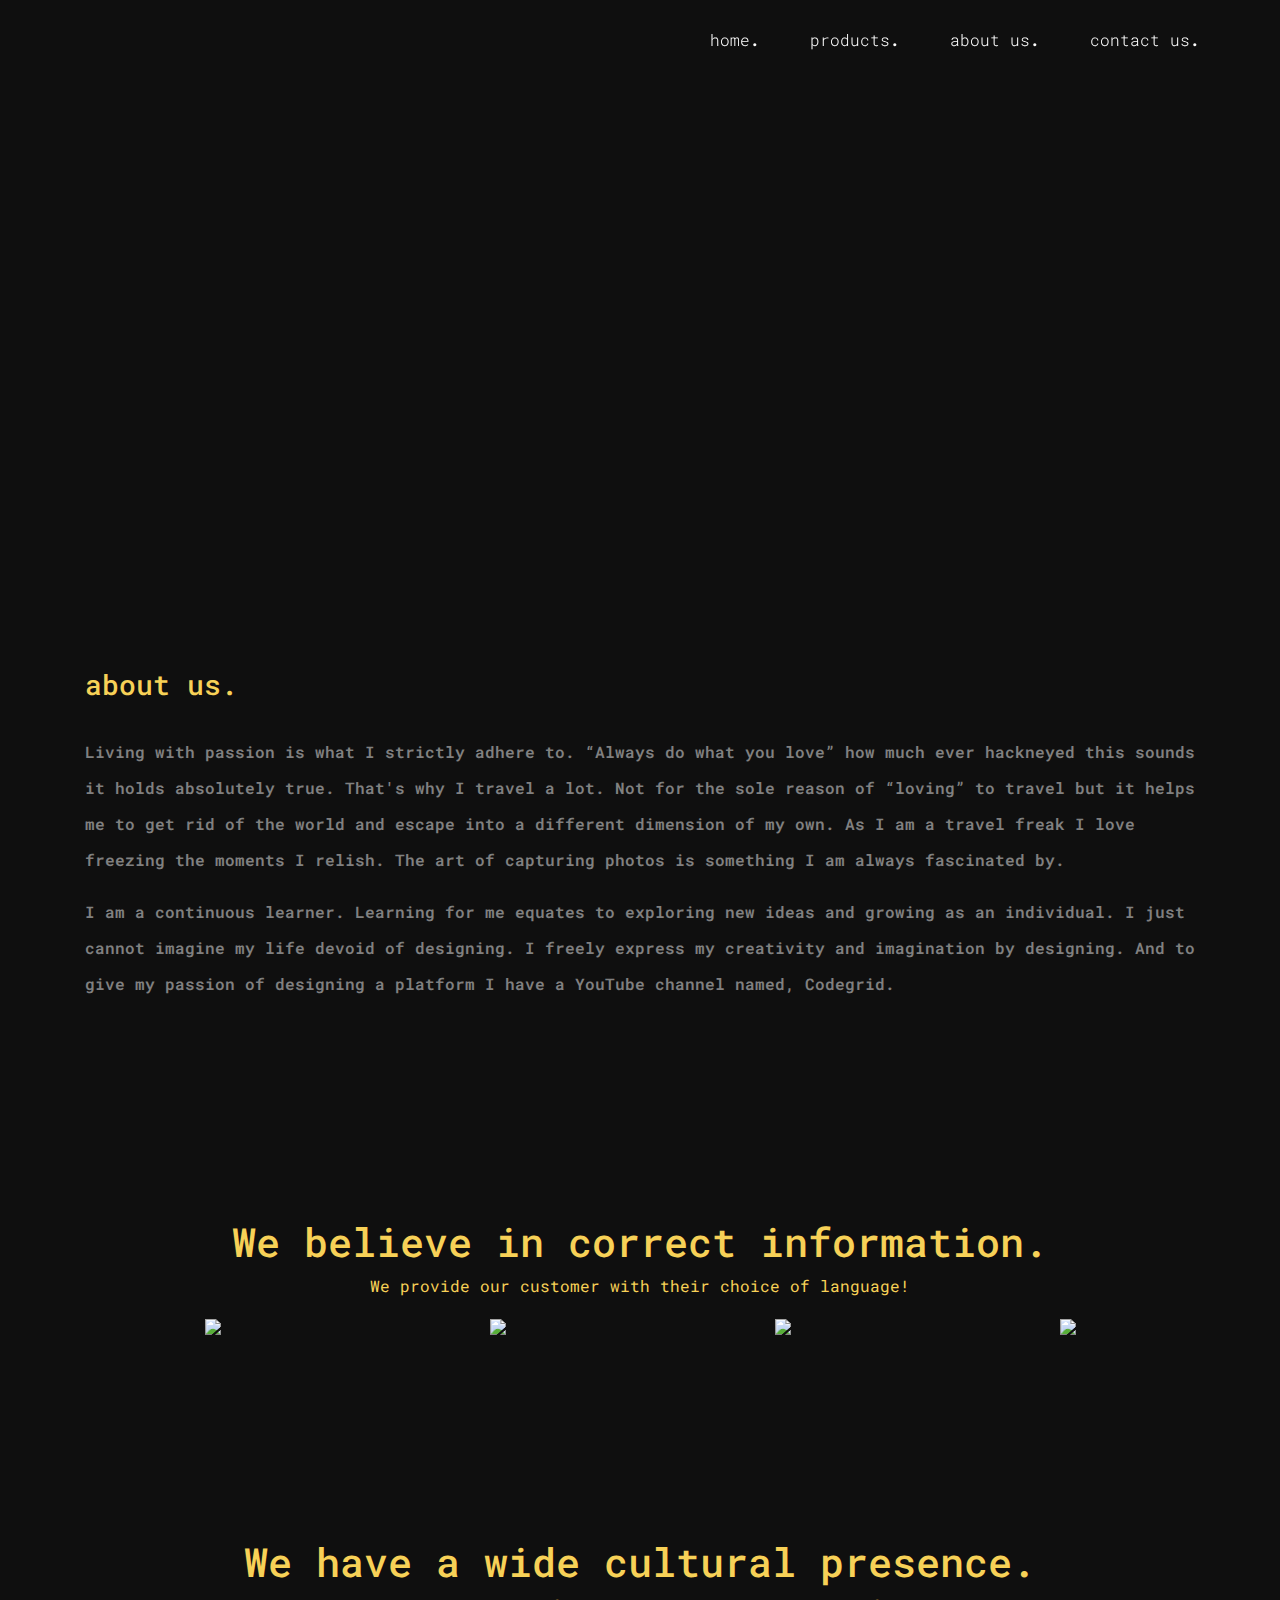
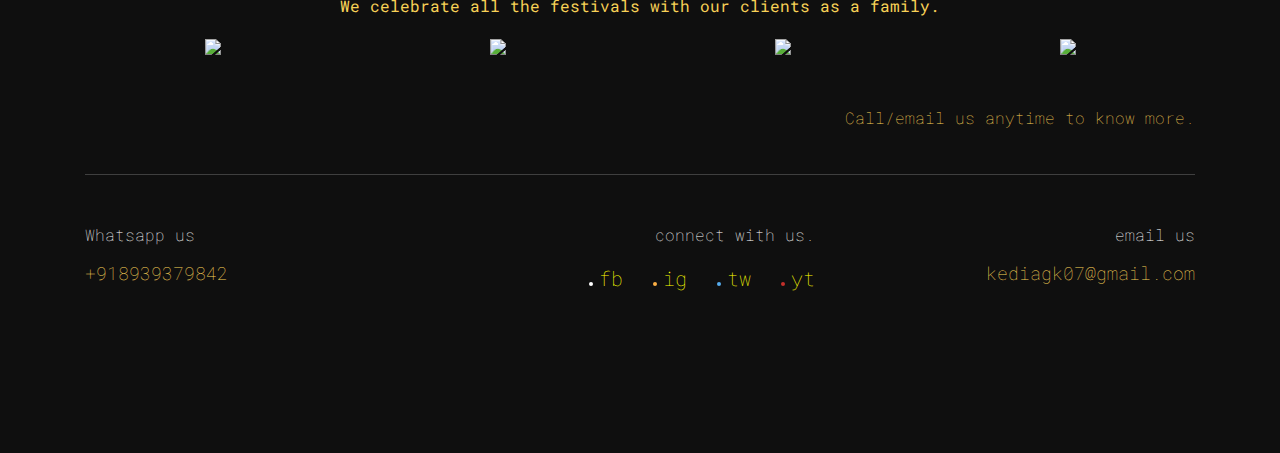
==== about.html @ b4d385b2 "Add files via upload" ====
<!DOCTYPE html>
<html lang="en">

<head>
  <meta charset="UTF-8">
  <meta name="viewport" content="width=device-width, initial-scale=1.0">
  <meta http-equiv="X-UA-Compatible" content="ie=edge">
  <meta name="author" content="harrnish">

  <title>About us Golden Jd</title>

  <!-- stylesheet -->
  <link rel="stylesheet" href="style.css">

  <!-- bootstrap cdns -->
  <link rel="stylesheet" href="https://stackpath.bootstrapcdn.com/bootstrap/4.3.1/css/bootstrap.min.css">
  <script src="https://stackpath.bootstrapcdn.com/bootstrap/4.3.1/js/bootstrap.min.js"></script>

  <!-- google fonts -->
  <link href="https://fonts.googleapis.com/css?family=Roboto+Mono:100,100i,300,300i,400,400i,500,500i,700,700i" rel="stylesheet">

  <!-- for on scroll animations -->
  <link rel="stylesheet" href="animate.css">
  <script src="wow.min.js"></script>

</head>

<body>
  <div class="wrapper">

    <!--------------- navbar starts here --------------->
    <nav>
      <span id="brand">
        <h1 class="logo"></h1>
      </span>
      <ul id="menu">
        <li><a href="index.html">home<span>.</span></a></li>
        <li><a href="work.html">products<span>.</span></a></li>
        <li><a href="about.html">about us<span>.</span></a></li>
        <li><a href="contact.html">contact us<span>.</span></a></li>
      </ul>

      <div id="toggle">
        <div class="span">menu</div>
      </div>

    </nav>

    <div id="resize">
      <div class="close-btn">close</div>

      <ul id="menu">
        <li><a href="index.html">home<span>.</span></a></li>
        <li><a href="work.html">products<span>.</span></a></li>
        <li><a href="about.html">about us <span>.</span></a></li>
        <li><a href="contact.html">contact us<span>.</span></a></li>
      </ul>
    </div>

    <!--------------- navbar ends here --------------->


    <!--------------- hero image starts here --------------->
    <div class="container">
      <div class="row">
        <div class="col-lg-12 about image9 wow fadeInUp" data-wow-delay="1s"></div>
      </div>
    </div>
    <!--------------- hero image ends here --------------->


    <!--------------- hero section starts here --------------->
    <div class="container">
      <div class="hero-content">
        <br><br>

        <div class="row">
          <div class="col-lg-12">
            <h3 class="wow fadeInUp" data-wow-delay="1.2s">about us.</h3><br>

            <p class="wow fadeInUp">Living with passion is what I strictly adhere to. “Always do what you love” how much ever hackneyed this sounds it holds absolutely true. That's why I travel a lot. Not for the sole reason of “loving” to travel but
              it helps me to get rid of the world and escape into a different dimension of my own. As I am a travel freak I love freezing the moments I relish. The art of capturing photos is something I am always fascinated by.</p>

            <p class="wow fadeInUp" data-wow-delay="0.2s">I am a continuous learner. Learning for me equates to exploring new ideas and growing as an individual. I just cannot imagine my life devoid of designing. I freely express my creativity and
              imagination by designing. And to give my passion of designing a platform I have a YouTube channel named, Codegrid.</p>

          </div>
        </div>
      </div>
    </div>
    <!--------------- hero section ends here --------------->

    <div class="whitespace"></div>


    <div class="container text-center">

      <h1>We believe in correct information.</h1>
      <p>We provide our customer with their choice of language!</p>
      <div class="row">
        <div class="col-lg-3 col-md-3 col-sm-3">
          <a href="images/poster1.jpeg"><img src="images/poster1.jpeg" class="img-fluid"></a>

        </div>
        <div class="col-lg-3 col-md-3 col-sm-3">
          <a href="images/poster2.jpg"><img src="images/poster2.jpg" class="img-fluid"></a>

        </div>
        <div class="col-lg-3 col-md-3 col-sm-3">
          <a href="images/poster3.jpg"><img src="images/poster3.jpg" class="img-fluid"></a>

        </div>
        <div class="col-lg-3 col-md-3 col-sm-3">
          <a href="images/poster4.jpg"><img src="images/poster4.jpg" class="img-fluid"></a>

        </div>


      </div>
    </div>

    <div class="whitespace"></div>
    




    <div class="container text-center">

      <h1>We have a wide cultural presence.</h1>
      <p>We celebrate all the festivals with our clients as a family.</p>
      <div class="row">
        <div class="col-lg-3 col-md-3 col-sm-3">
          <a href="images/event1.jpg"><img src="images/event1.jpg" class="img-fluid"></a>

        </div>
        <div class="col-lg-3 col-md-3 col-sm-3">
          <a href="images/event2.png"><img src="images/event2.png" class="img-fluid"></a>

        </div>
        <div class="col-lg-3 col-md-3 col-sm-3">
          <a href="images/event3.jpg"><img src="images/event3.jpg" class="img-fluid"></a>

        </div>
        <div class="col-lg-3 col-md-3 col-sm-3">
          <a href="images/event4.jpg"><img src="images/event4.jpg" class="img-fluid"></a>

        </div>







      </div>
    </div>

    <!--------------- footer starts here --------------->
    <div class="footer">
      <div class="container">
        <br><br>

        <div class="collab">
          <div class="row">
            <div class="col-lg-12">
              <p class="wow fadeInUp">Call/email us anytime to know more.</p>
            </div>
          </div>
        </div>

        <br>

        <div class="hr">
          <div class="row"></div>
        </div>

        <br><br>

        <div class="info">
          <div class="row">
            <div class="col-lg-4" id="personal">
              <p class="wow fadeInUp">Whatsapp us</p>
              <h4 class="wow fadeInUp" data-wow-delay="0.2s">+918939379842</h4>
              <br><br>
            </div>

            <div class="col-lg-4" id="media">
              <p class="wow fadeInUp" data-wow-delay="0s">connect with us.</p>

              <ul>
                <li id="fb" class="wow fadeInUp" data-wow-delay="0.4s">fb</li>
                <li id="ig" class="wow fadeInUp" data-wow-delay="0.6s">ig</li>
                <li id="tw" class="wow fadeInUp" data-wow-delay="0.8s">tw</li>
                <li id="yt" class="wow fadeInUp" data-wow-delay="1s">yt</li>
              </ul>

              <br><br>
            </div>

            <div class="col-lg-4" id="address">
              <p class="wow fadeInUp" data-wow-delay="0s">email us</p>
              <h4 class="wow fadeInUp" data-wow-delay="0.2s">kediagk07@gmail.com</h4>
              <br><br>
            </div>
          </div>
        </div>
      </div>
    </div>

    <!--------------- footer ends here --------------->

    <br><br><br><br>

  </div>

  <!-- greensock cdn -->
  <script src="https://cdnjs.cloudflare.com/ajax/libs/gsap/2.1.2/TweenMax.min.js"></script>

  <script src="https://code.jquery.com/jquery-3.4.1.js"></script>
  <script type="text/javascript">
    // navigation starts here
    $("#toggle").click(function() {
      $(this).toggleClass('on');
      $("#resize").toggleClass("active");
    });

    $("#resize ul li a").click(function() {
      $(this).toggleClass('on');
      $("#resize").toggleClass("active");
    });

    $(".close-btn").click(function() {
      $(this).toggleClass('on');
      $("#resize").toggleClass("active");
    });

    // navigation ends here

    // nav animation

    TweenMax.from("#brand", 1, {
      delay: 0.4,
      y: 10,
      opacity: 0,
      ease: Expo.easeInOut
    })

    TweenMax.staggerFrom("#menu li a", 1, {
      delay: 0.4,
      opacity: 0,
      ease: Expo.easeInOut
    }, 0.1);

    // nav animation ends

    new WOW().init();
  </script>
</body>

</html>
---- style.css ----
/*--------------- basic styling --------------- */
html, body {
      margin: 0;
      padding: 0;
      width: 100%;
      height: 100%;
      font-family: "Roboto Mono" !important;
      background: #0f0f0f !important;
      color:#f7d157 !important;
}

.whitespace {
      width: 60%;
      height: 200px;
}

@media(max-width: 768px) {
      .whitespace {
            display: none;
      }
}

/*--------------- typewriter effect --------------- */
.line {
      width: 24em;
      top: 50%;
      margin: auto;
      border-right: 2px solid rgba(255, 255, 255, 0.75);
      text-align: center;
      white-space: nowrap;
      overflow: hidden;
      transform: translateY(-50%);
}

.anim-typewriter {
      animation: typewriter 2s steps(20) 1s 1 normal both,
      blinkTextCussor 1000ms steps(90) infinite normal;
}

@keyframes typewriter {
      from {
            width: 0;
      }
      to {
            width: 20em;
      }
}

@media(max-width: 768px) {
      @keyframes typewriter {
            from {
                  width: 0;
            }
            to {
                  width: 20em;
            }
      }
}

@keyframes blinkTextCussor {
      from {
            border-right-color: rgba(255, 255, 255, 0.75);
      }
      to {
            border-right-color: transparent;
      }
}

/*--------------- navigation --------------- */
nav {
      width: 100%;
      background: #0f0f0f;
      height: 80px;
      position: fixed;
      z-index: 1;
}

nav #brand {
      float: left;
      display: block;
      margin-left: 82px;
      line-height: 80px;
      font-weight: bold;
}

nav #brand a {
      color: #fff;
      transition: all 0.3s ease-out;
}

nav #brand a:hover {
      text-decoration: none;
}

nav #menu {
      float: left;
      right: 80px;
      position: fixed;
}

nav #menu li {
      padding-left: 40px;
      display: inline-block;
      cursor: pointer;
      font-weight: 300;
      line-height: 80px;
      position: relative;
      transition: all 0.3s ease-out;
}

nav #menu li span {
      font-weight: 700;
}

nav #menu li a {
      color: #fff;
}

nav #menu li a:hover {
      text-decoration: none;
}

#toggle {
      position: absolute;
      right: 30px;
      top: 20px;
      font-weight: 300;
      z-index: 2;
      width: 30px;
      height: 30px;
      cursor: pointer;
      float: right;
      transition: all 0.3s ease-out;
      visibility: hidden;
      opacity: 0;
}

.close-btn {
      position: absolute;
      right: 16px;
      font-weight: 300;
      z-index: 2;
      cursor: pointer;
      top: -2px;
      line-height: 80px;
}

#resize {
      z-index: 1;
      top: 0px;
      position: fixed;
      background: #0f0f0f;
      width: 100%;
      height: 100%;
      visibility: hidden;
      opacity: 0;
      transition: all 1s ease-out;
}

#resize #menu {
      height: 90px;
      position: absolute;
      left: 45%;
      transform: translateX(-40%);
      text-align: center;
      display: table-cell;
      vertical-align: center;
}

#resize #menu li {
      display: block;
      text-align: center;
      padding: 10px 0;
      font-size: 50px;
      min-height: 50px;
      font-weight: bold;
      cursor: pointer;
      transition: all 0.3s ease-out;
}

#resize li:nth-child(1) {
      margin-top: 140px;
}

#resize #menu li a {
      color: #fff;
}

#resize #menu li a:hover {
      text-decoration: none;
}

#resize.active {
      visibility: visible;
      opacity: 1;
}

@media(max-width: 768px) {
      #toggle {
            visibility: visible;
            opacity: 1;
            margin-top: 6px;
            margin-right: 4px;
      }

      nav #brand {
            margin-left: 24px;
      }

      #menu a {
            font-size: 20px;
            font-weight: 300;
      }

      #resize li span {
            font-weight: bolder;
      }

      nav #menu {
            display: none;
      }
}

@media(min-width: 768px) {
      #resize {
            visibility: hidden !important;
      }
}

/*--------------- hero section --------------- */
.hero {
      height: 100vh;
      display: flex;
      align-items: center;
      justify-content: center;
}

.hero h1 {
      font-weight:lighter;
      text-align: center;
      letter-spacing: -2px;
      line-height: 58px;

}

@media(max-width: 768px) {
      .header h1 {
            font-size: 26px;
      }
}

/*--------------- scroll down icon animation --------------- */
.scroll-down {
      position: absolute;
      left: 50%;
      bottom: 100px;
      display: block;
      text-align: center;
      font-size: 20px;
      z-index: 0;
      text-decoration: none;
      text-shadow: 0;
      width: 13px;
      height: 13px;
      border-bottom: 2px solid #fff;
      border-right: 2px solid #fff;
      -webkit-transform: translate(-50%, 0) rotate(45deg);
      animation: fade_move_down 3s cubic-bezier(0.19, 1, 0.22, 1) infinite;
}

@keyframes fade_move_down {
      0% {
            transform: translate(0, -20px) rotate(45deg);
            opacity: 0;
      }
      50% {
            opacity: 1;
      }
      100% {
            transform: translate(0, 20px) rotate(45deg);
            opacity: 0;
      }
}

/*--------------- projects section --------------- */
h6 {
      text-align: center;
}

.vertical {
      margin-top: 40px;
      border-left: 1px solid #fff;
      height: 80px;
      position: absolute;
      left: 50%;
}

.project {
      height: 400px;
}

.project1 {
      background:url(images/allt6000.png) no-repeat 50% 50%;
      background-size: contain;
      height: 500px;
}

.project1::after {
      content: "680 colors of Viscose Rayon Embroidery threads";
      font-family: "Roboto Mono";
      font-size: 36px;
      position: relative;
      color: #fff;
      display: block;
      top: 4%;
      left: -80%;
      right: 0;
      bottom: 0;
}

.project2 {
      background: url(images/allz6000.png) no-repeat 50% 50%;
      background-size: contain;
}

.project2::after {
      content: "All types of Embroidery Jari";
      font-family: "Roboto Mono";
      font-size: 36px;
      position: relative;
      color: #fff;
      display: block;
      top: 20%;
      left: 90%;
      right: 0;
      bottom: 0;
}

.project3 {
      background: url(images/thread1.png) no-repeat 50% 50%;
      background-size: contain;
}

.project3::after {
      content: "Superfast Jari with 100 shades.";
      font-family: "Roboto Mono";
      font-size: 36px;
      position: relative;
      color: #fff;
      display: block;
      top: 20%;
      left: -50%;
      right: 0;
      bottom: 0;
}

.project4 {
      background: url(images/german182.png) no-repeat 50% 50%;
      background-size: contain;
}

.project4::after {
      content: "600 shades of Recosilk German thread";
      font-family: "Roboto Mono";
      font-size: 36px;
      position: relative;
      color: #fff;
      display: block;
      top: 10%;
      left: 90%;
      right: 0;
      bottom: 0;
}


@media(max-width: 768px) {
      .project {
            width: 90% !important;
            margin: 14px auto;
      }

      .vertical {
            display: none;
      }

      .project1::after, .project2::after, .project3::after, .project4::after {
            display: none;
      }
}

/*--------------- footer section --------------- */
.collab {
      text-align: right;
}

.collab p {
      font-weight: lighter !important;
      margin-bottom: 20px;
}

.hr {
      background: rgba(255, 255, 255, 0.2);
      height: 1px;
}

.info h4 {
      font-size: 18px;
      font-weight: lighter;
}

.info p {
      color: white;
      font-weight: lighter;
}

.info li {
      font-weight: lighter;
      color: yellow;
      font-size: 20px;
      padding-left: 20px;
}

#fb::before {
      display: inline-block;
      content: '';
      border-radius: 100%;
      height: 4px;
      width: 4px;
      margin-right: 6px;
      background:white;
}


#ig::before {
      display: inline-block;
      content: '';
      border-radius: 100%;
      height: 4px;
      width: 4px;
      margin-right: 6px;
      background: #fcaf45;
}


#tw::before {
      display: inline-block;
      content: '';
      border-radius: 100%;
      height: 4px;
      width: 4px;
      margin-right: 6px;
      background: #55acee;
}


#yt::before {
      display: inline-block;
      content: '';
      border-radius: 100%;
      height: 4px;
      width: 4px;
      margin-right: 6px;
      background: #c4302b;
}

#media, #address {
      text-align: right;
}

#media ul {
      list-style: none;
}

#media ul li {
      display: inline-block;
}

@media(max-width: 768px) {
      .collab, #personal, #media, #address {
            text-align: center;
      }

      .info ul {
            margin: 0 0 0 -22px;
            padding: 0;
      }
}

/*--------------- work page --------------- */

.hero-content {
      margin-left: 0%;
}

.hero-content p {
      font-weight: 600;
      line-height: 36px;
      color: grey;
}

.hero-content h6 {
      text-align: center;
}

@media(max-width: 768px) {
      .hero-content {
            padding-top: 70px;
            width: 96%;
            margin: 0 auto;
      }
}

/*---------------about page --------------- */

.about {
      height: 500px;
      margin-top: 120px;
}

.image9 {
      background: url(images/shade5.jpg) no-repeat 50% 70%;
      background-size: contain;
}
.image8 {
      background: url(images/german182.png) no-repeat 50% 70%;
      background-size: contain;
}
.image7 {
      background: url(images/thread1.png) no-repeat 50% 70%;
      background-size: contain;
}
.image6 {
      background: url(images/card.jpg) no-repeat 50% 70%;
      background-size: contain;
}
/*--------------- contact form --------------- */

#contact-form {
      margin: 5% 1.4%;
}

#contact-form ul {
      list-style: none;
      border-radius: 5px;
      margin-bottom: 40px;
}

#contact-form li {
      padding: 10px;
}

#contact-form li:last-of-type {
      border-bottom: none;
}

#contact-form label {
      display: block;
      font-size: .8em;
      color: #999;
      padding-left: 5px;
}

#contact-form input, #contact-form textarea {
      width: 100%;
      padding: 5px;
      border: none;
      resize: vertical;
      background: transparent;
      color: #fff;
      font-weight: bolder;
}

input:focus {
      outline: none;
      border: none;
}

textarea:focus {
      outline: none;
      border: none;
}

.textarea {
      border-bottom: 1px solid #dfdfdf;
}

.send {
      margin-left: 50px;
      text-transform: uppercase;
      padding: 20px 30px;
      background: transparent;
      color: #dfdfdf;
      font-size: 14px;
      letter-spacing: 2px;
}

.send:hover {
      background: #dfdfdf;
      color: #101010;
}

@media(max-width: 768px) {
      #contact-form {
            margin: 5% -8%;
            width: 98%;
      }
}

/*--------------- project page --------------- */

.prev, .next p {
      color: grey;
}

.prev p {
      text-align: left;
}

.next p {
      text-align: right;
}
#cloud {
  font-family: 'Open Sans', 'sans-serif';
  font-size: 20px;
  content: '';
  opacity: 7;
  position: relative;
  top: 60px;
  left: 300px;
  color: #c4fb6d;
  animation: float 3.5s infinite ease-in-out;
}

@keyframes float {
    50% {
        top: 10px;
    }
    100% {
        top: 80px;
    }
}
.logo{
  background:url(images/logo.png) no-repeat 50% 70%;
  height:65px;
  width:170px;
  background-size: contain;
}
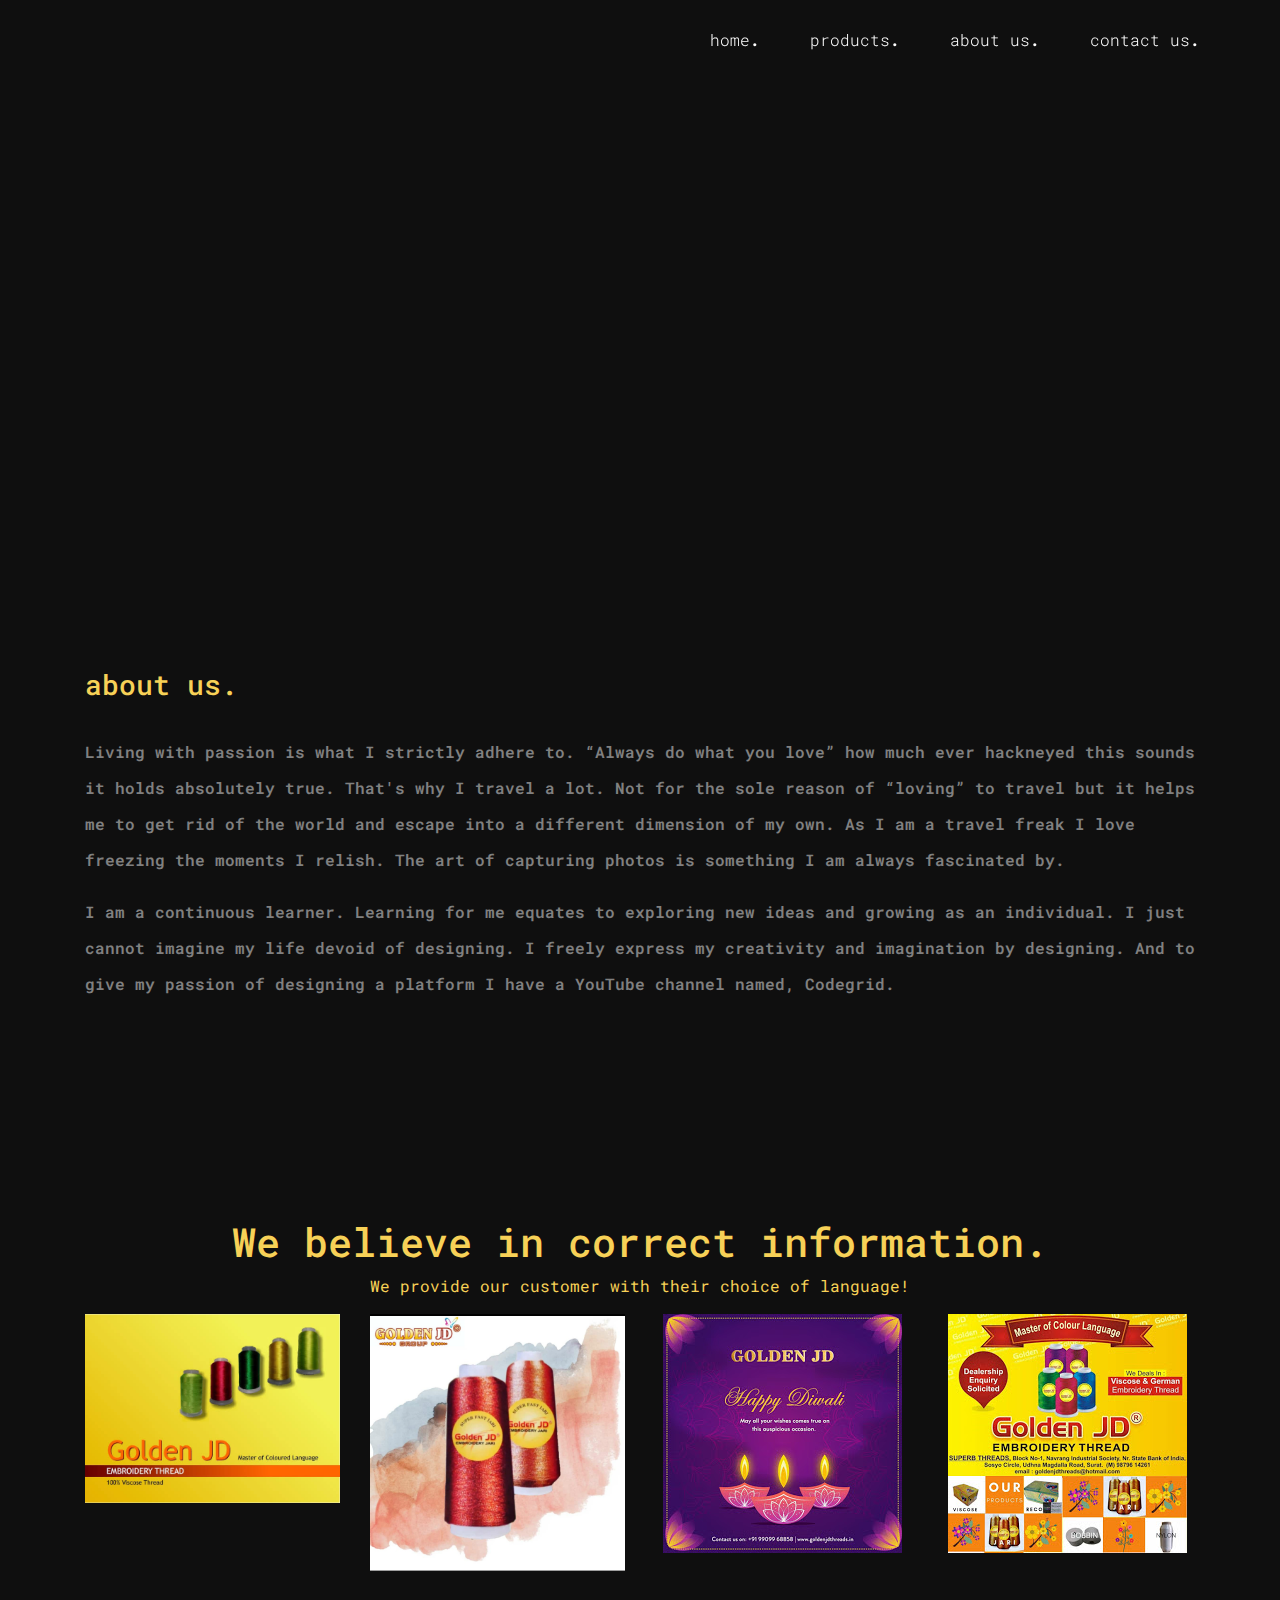
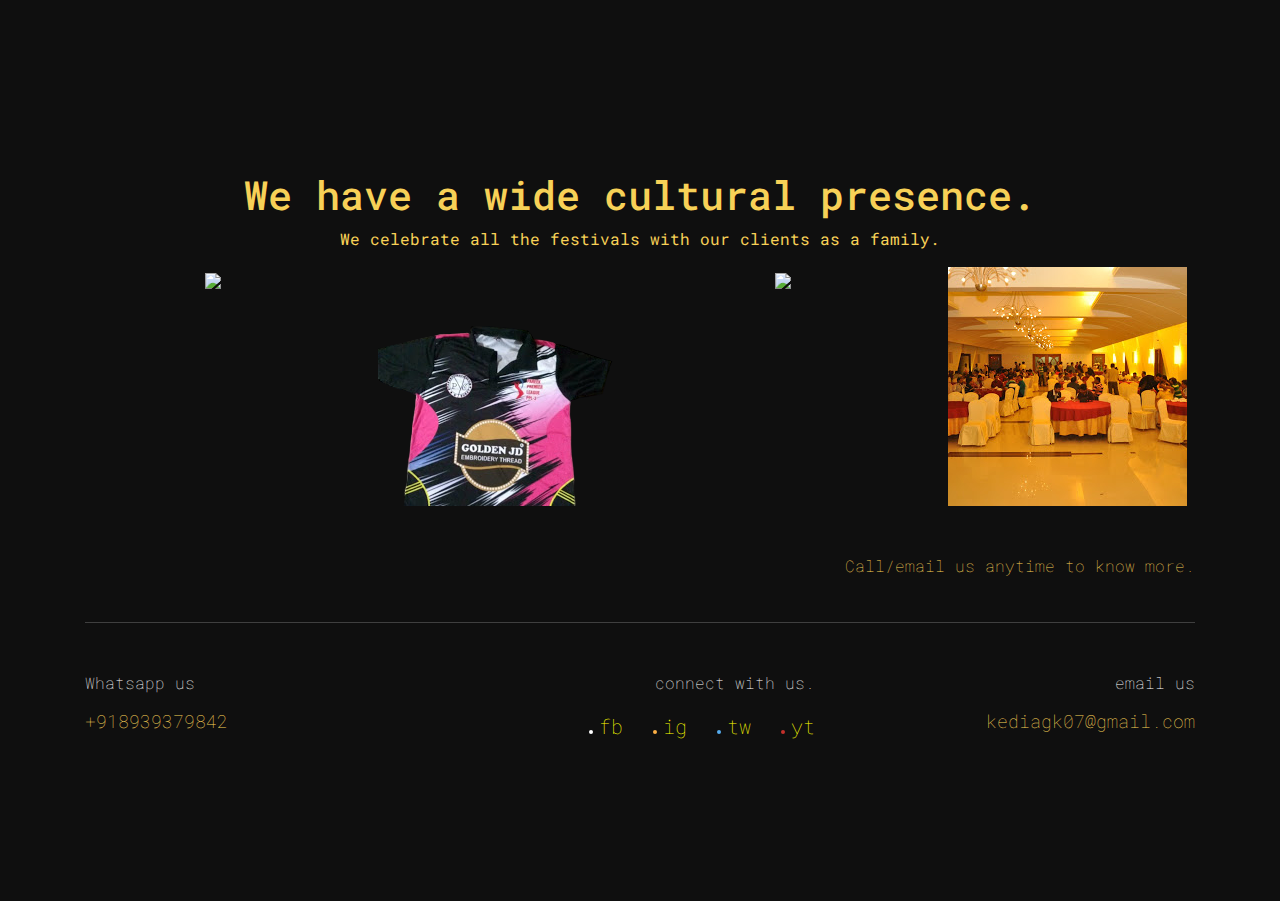
==== commit 00a6f795: "Update about.html" ====
--- a/about.html
+++ b/about.html
@@ -99,19 +99,19 @@
       <p>We provide our customer with their choice of language!</p>
       <div class="row">
         <div class="col-lg-3 col-md-3 col-sm-3">
-          <a href="images/poster1.jpeg"><img src="images/poster1.jpeg" class="img-fluid"></a>
-
-        </div>
-        <div class="col-lg-3 col-md-3 col-sm-3">
-          <a href="images/poster2.jpg"><img src="images/poster2.jpg" class="img-fluid"></a>
-
-        </div>
-        <div class="col-lg-3 col-md-3 col-sm-3">
-          <a href="images/poster3.jpg"><img src="images/poster3.jpg" class="img-fluid"></a>
-
-        </div>
-        <div class="col-lg-3 col-md-3 col-sm-3">
-          <a href="images/poster4.jpg"><img src="images/poster4.jpg" class="img-fluid"></a>
+          <a href="images/poster1.jpeg"><img src="poster1.jpeg" class="img-fluid"></a>
+
+        </div>
+        <div class="col-lg-3 col-md-3 col-sm-3">
+          <a href="images/poster2.jpg"><img src="poster2.jpg" class="img-fluid"></a>
+
+        </div>
+        <div class="col-lg-3 col-md-3 col-sm-3">
+          <a href="images/poster3.jpg"><img src="poster3.jpg" class="img-fluid"></a>
+
+        </div>
+        <div class="col-lg-3 col-md-3 col-sm-3">
+          <a href="images/poster4.jpg"><img src="poster4.jpg" class="img-fluid"></a>
 
         </div>
 
@@ -131,19 +131,19 @@
       <p>We celebrate all the festivals with our clients as a family.</p>
       <div class="row">
         <div class="col-lg-3 col-md-3 col-sm-3">
-          <a href="images/event1.jpg"><img src="images/event1.jpg" class="img-fluid"></a>
-
-        </div>
-        <div class="col-lg-3 col-md-3 col-sm-3">
-          <a href="images/event2.png"><img src="images/event2.png" class="img-fluid"></a>
-
-        </div>
-        <div class="col-lg-3 col-md-3 col-sm-3">
-          <a href="images/event3.jpg"><img src="images/event3.jpg" class="img-fluid"></a>
-
-        </div>
-        <div class="col-lg-3 col-md-3 col-sm-3">
-          <a href="images/event4.jpg"><img src="images/event4.jpg" class="img-fluid"></a>
+          <a href="images/event1.jpg"><img src="event1.jpg" class="img-fluid"></a>
+
+        </div>
+        <div class="col-lg-3 col-md-3 col-sm-3">
+          <a href="images/event2.png"><img src="event2.png" class="img-fluid"></a>
+
+        </div>
+        <div class="col-lg-3 col-md-3 col-sm-3">
+          <a href="images/event3.jpg"><img src="event3.jpg" class="img-fluid"></a>
+
+        </div>
+        <div class="col-lg-3 col-md-3 col-sm-3">
+          <a href="images/event4.jpg"><img src="event4.jpg" class="img-fluid"></a>
 
         </div>
 
